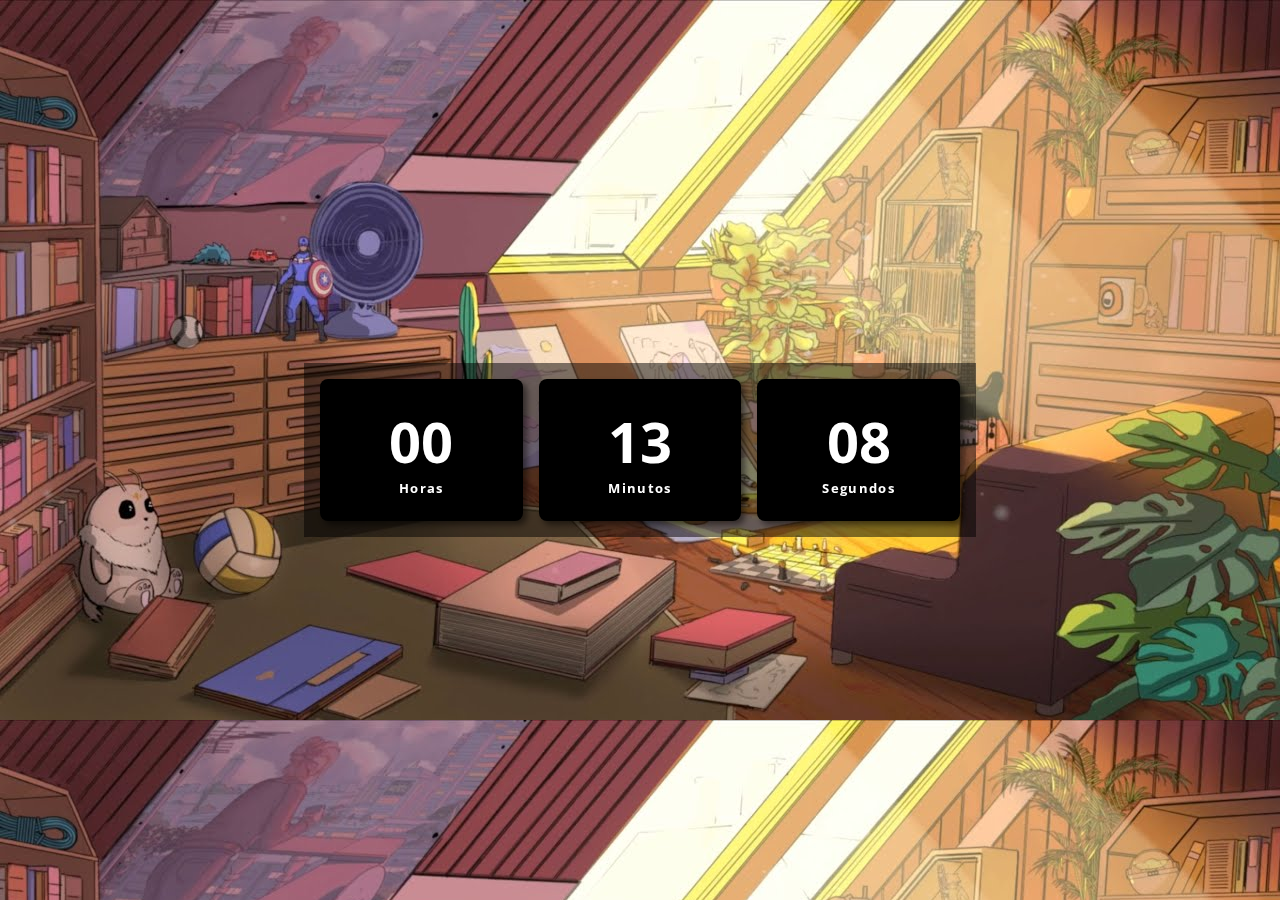
==== relogioDigital/relogioDigital.html @ e59a7b90 "first commit" ====
<!DOCTYPE html>
<html lang="pt-br">
<head>
    <meta charset="UTF-8">
    <meta http-equiv="X-UA-Compatible" content="IE=edge">
    <meta name="viewport" content="width=device-width, initial-scale=1.0">
    <title>Que horas são?</title>
    <link rel="stylesheet" href="styles.css">
    <link rel="preconnect" href="https://fonts.googleapis.com">
    <link rel="preconnect" href="https://fonts.gstatic.com" crossorigin>
    <link href="https://fonts.googleapis.com/css2?family=Open+Sans:ital,wdth,wght@0,75..100,300..800;1,75..100,300..800&display=swap" rel="stylesheet">
    
</head>
<body>
    
    <div class="clock-container">
        <div class="clock-tiles" id="hours">
            <p class="clock-numbers">00</p>
            <p class="clock-text">Horas</p>
        </div>
        <div class="clock-tiles" id="minutes">
            <p class="clock-numbers">13</p>
            <p class="clock-text">Minutos</p>
        </div>
        <div class="clock-tiles" id="seconds">
            <p class="clock-numbers">08</p>
            <p class="clock-text">Segundos</p>
        </div>
        
    </div>
    
</body>
</html>
---- relogioDigital/styles.css ----
* {
    font-family: 'Open Sans', Arial, Helvetica, sans-serif;
    
}

body {
    background-image: url(background-image.jpg);
}



.clock-container {
    display: flex;
    background-color: rgb(0, 0, 0, 0.5);
    flex-direction: row;
    justify-content: center;
    gap: 16px;
    align-items: center;
    align-content: center;
    margin: auto;
    padding: 16px;
    max-width: 50%;
    max-height: fit-content;
    position: fixed;
    inset: 0px;
    
    
   
}

.clock-tiles {
    justify-content: center;
    align-items: center;
    background-color: #000;
    padding: 24px 16px 24px 16px;
    border-radius: 8px;
    box-shadow: 0.5rem;
    width: 100%;
    max-height: 100%;
    box-sizing: border-box;
    box-shadow: 4px 4px 6px rgb(0, 0, 0, 0.5);
}

p {
    color: #fff;

}

.clock-numbers {
    text-align: center;
    font-size: 56px;
    font-weight: 700;
    margin: 0;
}

.clock-text {
    letter-spacing: 0.1em;
    font-weight: 700;
    font-size: 13px;
    text-align: center;
    margin: 0;
}
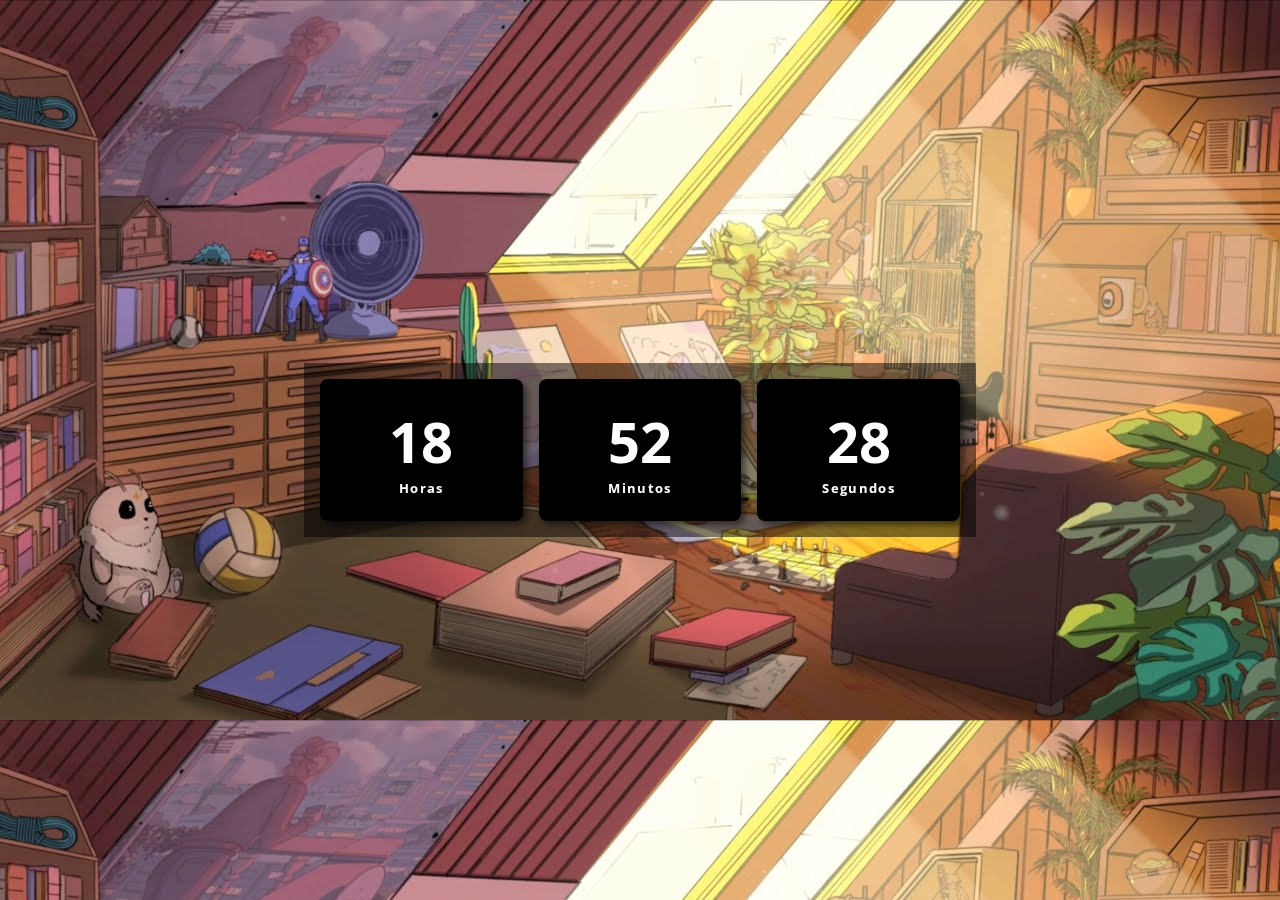
==== commit 22cccd3a: "second commit. added js functions" ====
--- a/relogioDigital/relogioDigital.html
+++ b/relogioDigital/relogioDigital.html
@@ -13,21 +13,22 @@
 </head>
 <body>
     
-    <div class="clock-container">
-        <div class="clock-tiles" id="hours">
-            <p class="clock-numbers">00</p>
+    <div class="clock-container" id="clock-container">
+        <div class="clock-tiles">
+            <p class="clock-numbers" id="hours">00</p>
             <p class="clock-text">Horas</p>
         </div>
-        <div class="clock-tiles" id="minutes">
-            <p class="clock-numbers">13</p>
+        <div class="clock-tiles">
+            <p class="clock-numbers" id="minutes">13</p>
             <p class="clock-text">Minutos</p>
         </div>
-        <div class="clock-tiles" id="seconds">
-            <p class="clock-numbers">08</p>
+        <div class="clock-tiles">
+            <p class="clock-numbers" id="seconds">08</p>
             <p class="clock-text">Segundos</p>
         </div>
         
     </div>
+    <script src="script.js"></script>
     
 </body>
 </html>